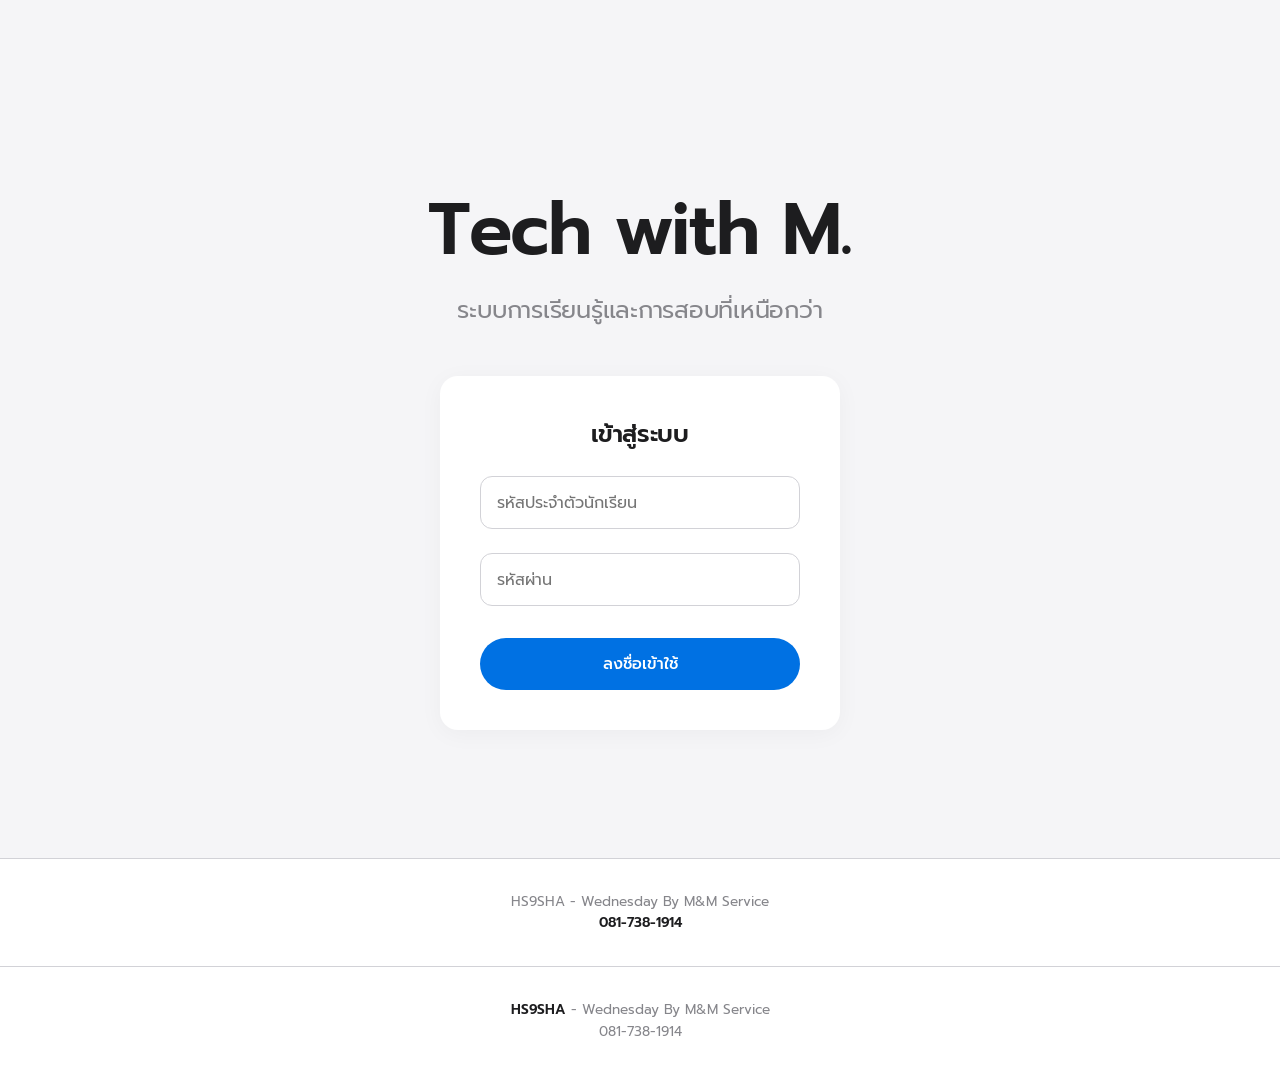
==== index.html @ 978cc664 "Initial commit for Quiz system" ====
<!DOCTYPE html>
<html lang="th">
<head>
    <meta charset="UTF-8">
    <meta name="viewport" content="width=device-width, initial-scale=1.0">
    <title>Tech with M - ระบบสอบออนไลน์</title>
    <link rel="icon" href="favicon.png" type="image/png">
    <link rel="stylesheet" href="css/style.css">
    <style>
        .hero {
            text-align: center;
            padding: 8rem 2rem 5rem;
        }
        .hero h1 {
            font-size: 4.5rem;
            font-weight: 600;
            letter-spacing: -0.02em;
            margin-bottom: 0.5rem;
            color: var(--text-primary);
        }
        .hero p {
            font-size: 1.5rem;
            color: var(--text-secondary);
            font-weight: 400;
            margin-bottom: 3rem;
            letter-spacing: -0.01em;
        }
        .login-card {
            max-width: 400px;
            margin: 0 auto;
        }
        @media (max-width: 768px) {
            .hero h1 { font-size: 3rem; }
            .hero p { font-size: 1.25rem; }
        }
    </style>
</head>
<body>
    <main>
        <div class="hero">
            <h1>Tech with M.</h1>
            <p>ระบบการเรียนรู้และการสอบที่เหนือกว่า</p>
            
            <div class="glass-card login-card">
                <h3 style="margin-bottom: 1.5rem; font-size: 1.5rem;">เข้าสู่ระบบ</h3>
                
                <div id="alert-container"></div>
                
                <form id="login-form">
                    <div class="form-group">
                        <input type="text" id="username" placeholder="รหัสประจำตัวนักเรียน" required>
                    </div>
                    <div class="form-group" style="margin-bottom: 2rem;">
                        <input type="password" id="password" placeholder="รหัสผ่าน" required>
                    </div>
                    <button type="submit" class="btn btn-primary">ลงชื่อเข้าใช้</button>
                </form>
            </div>
        </div>
    </main>
    
    <footer class="custom-footer">
        HS9SHA - Wednesday By M&M Service<br>
        <span>081-738-1914</span>
    </footer>

    <script src="js/app.js"></script>
    <script>
        document.getElementById('login-form').addEventListener('submit', async (e) => {
            e.preventDefault();
            const username = document.getElementById('username').value;
            const password = document.getElementById('password').value;
            
            const res = await apiCall('auth.php', { action: 'login', username, password });
            
            if (res.success) {
                if (res.require_password_change) {
                    window.location.href = 'change_password.html';
                } else {
                    if (res.role === 'teacher') {
                        window.location.href = 'admin/dashboard.html';
                    } else {
                        window.location.href = 'dashboard.html';
                    }
                }
            } else {
                showAlert(res.message);
            }
        });
        
        async function checkAuth() {
            const res = await apiCall('auth.php', { action: 'me' });
            if (res.authenticated) {
                if (res.user.role === 'teacher') {
                    window.location.href = 'admin/dashboard.html';
                } else {
                    window.location.href = 'dashboard.html';
                }
            }
        }
        
        document.addEventListener('DOMContentLoaded', checkAuth);
    </script>
</body>
</html>
---- css/style.css ----
/* css/style.css */
@import url('https://fonts.googleapis.com/css2?family=Prompt:wght@300;400;500;600&display=swap');

:root {
    --bg-light: #f5f5f7;
    --bg-card: #ffffff;
    --text-primary: #1d1d1f;
    --text-secondary: #86868b;
    --accent-blue: #0071e3;
    --accent-blue-hover: #0077ed;
    --border-color: #d2d2d7;
    --success: #34c759;
    --danger: #ff3b30;
}

* {
    margin: 0;
    padding: 0;
    box-sizing: border-box;
    font-family: -apple-system, BlinkMacSystemFont, "Prompt", "Segoe UI", Roboto, Helvetica, Arial, sans-serif;
    -webkit-font-smoothing: antialiased;
}

body {
    background: var(--bg-light);
    color: var(--text-primary);
    min-height: 100vh;
    display: flex;
    flex-direction: column;
}

main {
    flex: 1;
    display: flex;
    flex-direction: column;
    padding: 3rem 2rem;
}

h1, h2, h3, h4 {
    letter-spacing: -0.015em;
    font-weight: 600;
}

/* Apple-style Cards */
.glass-card {
    background: var(--bg-card);
    border-radius: 18px;
    padding: 2.5rem;
    box-shadow: 0 4px 24px rgba(0, 0, 0, 0.04);
    transition: transform 0.3s ease, box-shadow 0.3s ease;
}
.glass-card:hover {
    box-shadow: 0 8px 32px rgba(0, 0, 0, 0.08);
}

/* Forms and Inputs */
.form-group {
    margin-bottom: 1.5rem;
}

label {
    display: block;
    margin-bottom: 0.5rem;
    color: var(--text-primary);
    font-size: 0.95rem;
    font-weight: 500;
}

input[type="text"],
input[type="number"],
input[type="password"],
input[type="file"],
select {
    width: 100%;
    padding: 0.85rem 1rem;
    background: #ffffff;
    border: 1px solid var(--border-color);
    border-radius: 12px;
    color: var(--text-primary);
    font-size: 1rem;
    transition: border-color 0.2s ease, box-shadow 0.2s ease;
}

input:focus, select:focus {
    outline: none;
    border-color: var(--accent-blue);
    box-shadow: 0 0 0 4px rgba(0, 113, 227, 0.2);
}

/* Buttons */
.btn {
    display: inline-block;
    padding: 0.85rem 1.5rem;
    border-radius: 980px; /* Apple pill shape */
    border: none;
    font-weight: 500;
    cursor: pointer;
    transition: all 0.2s ease;
    text-align: center;
    width: 100%;
    font-size: 1rem;
}

.btn-primary {
    background: var(--accent-blue);
    color: white;
}

.btn-primary:hover {
    background: var(--accent-blue-hover);
}

.btn-secondary {
    background: rgba(0,0,0,0.05);
    color: var(--text-primary);
}

.btn-secondary:hover {
    background: rgba(0,0,0,0.1);
}

/* Custom Footer */
.custom-footer {
    text-align: center;
    padding: 2rem;
    margin-top: auto;
    background: var(--bg-card);
    border-top: 1px solid var(--border-color);
    color: var(--text-secondary);
    font-size: 0.85rem;
    line-height: 1.6;
}

.custom-footer span {
    color: var(--text-primary);
    font-weight: 600;
}

/* Alerts / Messages */
.alert {
    padding: 1rem 1.5rem;
    border-radius: 12px;
    margin-bottom: 1.5rem;
    display: none;
    font-weight: 500;
}
.alert.error {
    background: rgba(255, 59, 48, 0.1);
    color: var(--danger);
    display: block;
}
.alert.success {
    background: rgba(52, 199, 89, 0.1);
    color: var(--success);
    display: block;
}

/* Dashboard Styles */
.dashboard-header {
    display: flex;
    justify-content: space-between;
    align-items: center;
    margin-bottom: 3rem;
}
.score-card {
    background: #fbfbfd;
    border: 1px solid var(--border-color);
    border-radius: 14px;
    padding: 1.5rem;
    margin-bottom: 1rem;
    display: flex;
    justify-content: space-between;
    align-items: center;
}
.score-card .title { font-size: 1.1rem; font-weight: 500; }
.score-card .points { font-size: 1.25rem; color: var(--accent-blue); font-weight: 600;}

/* Exam Interface */
#timer-container {
    position: sticky;
    top: 1rem;
    z-index: 100;
    text-align: center;
    margin-bottom: 3rem;
}
.timer-box {
    display: inline-block;
    padding: 0.75rem 2rem;
    background: rgba(255,255,255,0.8);
    border: 1px solid var(--border-color);
    border-radius: 30px;
    font-size: 1.5rem;
    font-weight: 600;
    color: var(--text-primary);
    backdrop-filter: blur(12px);
    -webkit-backdrop-filter: blur(12px);
    box-shadow: 0 4px 15px rgba(0,0,0,0.05);
}
.timer-box.warning {
    color: var(--danger);
    border-color: var(--danger);
}

.question-card {
    margin-bottom: 2rem;
}
.question-text {
    font-size: 1.3rem;
    margin-bottom: 1.5rem;
    line-height: 1.6;
    font-weight: 500;
}
.options-list {
    list-style: none;
}
.option-item {
    margin-bottom: 1rem;
}
.option-label {
    display: flex;
    align-items: center;
    padding: 1.25rem;
    background: #fbfbfd;
    border: 1px solid var(--border-color);
    border-radius: 12px;
    cursor: pointer;
    transition: all 0.2s;
}
.option-label:hover {
    background: #f0f0f2;
}
.option-input {
    margin-right: 1rem;
    transform: scale(1.3);
}
.option-input:checked + .option-text {
    color: var(--accent-blue);
    font-weight: 500;
}

/* Tables */
table {
    width: 100%;
    border-collapse: separate;
    border-spacing: 0;
}
th, td {
    padding: 1rem;
    border-bottom: 1px solid var(--border-color);
}
th {
    font-weight: 600;
    color: var(--text-secondary);
}
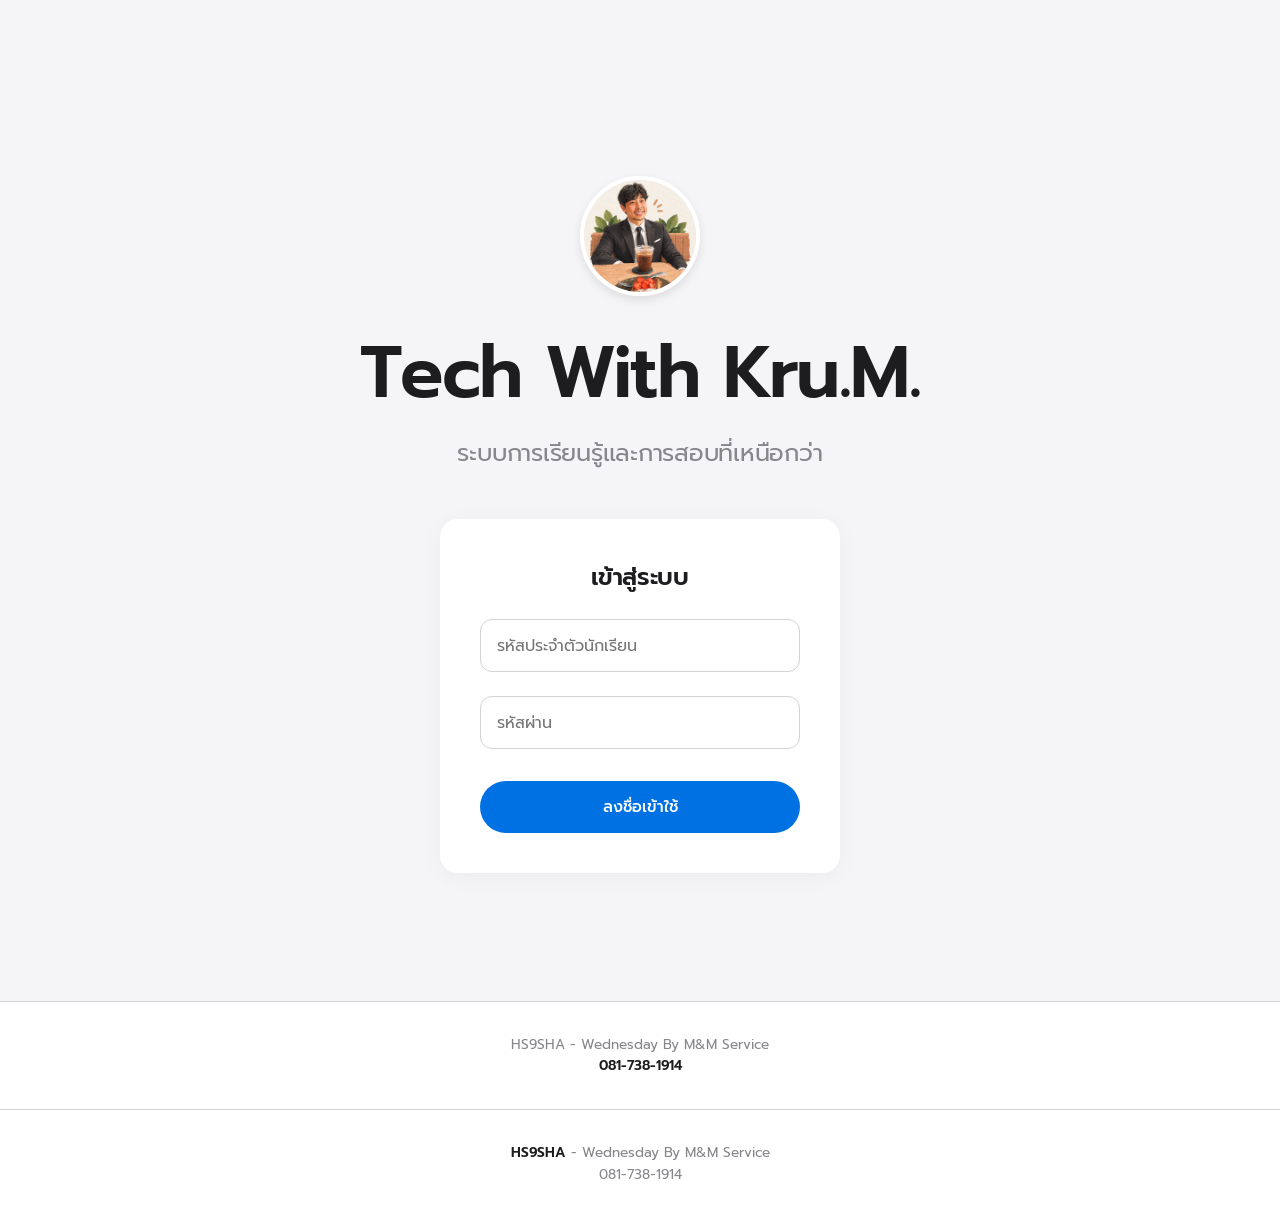
==== commit ba60d03c: "style: personalize system for Kru.M with new name and logo" ====
--- a/index.html
+++ b/index.html
@@ -3,7 +3,7 @@
 <head>
     <meta charset="UTF-8">
     <meta name="viewport" content="width=device-width, initial-scale=1.0">
-    <title>Tech with M - ระบบสอบออนไลน์</title>
+    <title>Tech With Kru.M - ระบบสอบออนไลน์</title>
     <link rel="icon" href="favicon.png" type="image/png">
     <link rel="stylesheet" href="css/style.css">
     <style>
@@ -38,7 +38,8 @@
 <body>
     <main>
         <div class="hero">
-            <h1>Tech with M.</h1>
+            <img src="images/krum_logo.jpg" alt="Kru.M Logo" style="width: 120px; height: 120px; border-radius: 50%; object-fit: cover; margin-bottom: 1rem; border: 4px solid white; box-shadow: 0 4px 10px rgba(0,0,0,0.1);">
+            <h1>Tech With Kru.M.</h1>
             <p>ระบบการเรียนรู้และการสอบที่เหนือกว่า</p>
             
             <div class="glass-card login-card">
--- a/css/style.css
+++ b/css/style.css
@@ -252,3 +252,11 @@
     font-weight: 600;
     color: var(--text-secondary);
 }
+
+/* Protection */
+.protect-exam {
+    -webkit-user-select: none; /* Safari */
+    -ms-user-select: none; /* IE 10 and IE 11 */
+    user-select: none; /* Standard syntax */
+    -webkit-touch-callout: none; /* iOS Safari (disable long press popup) */
+}
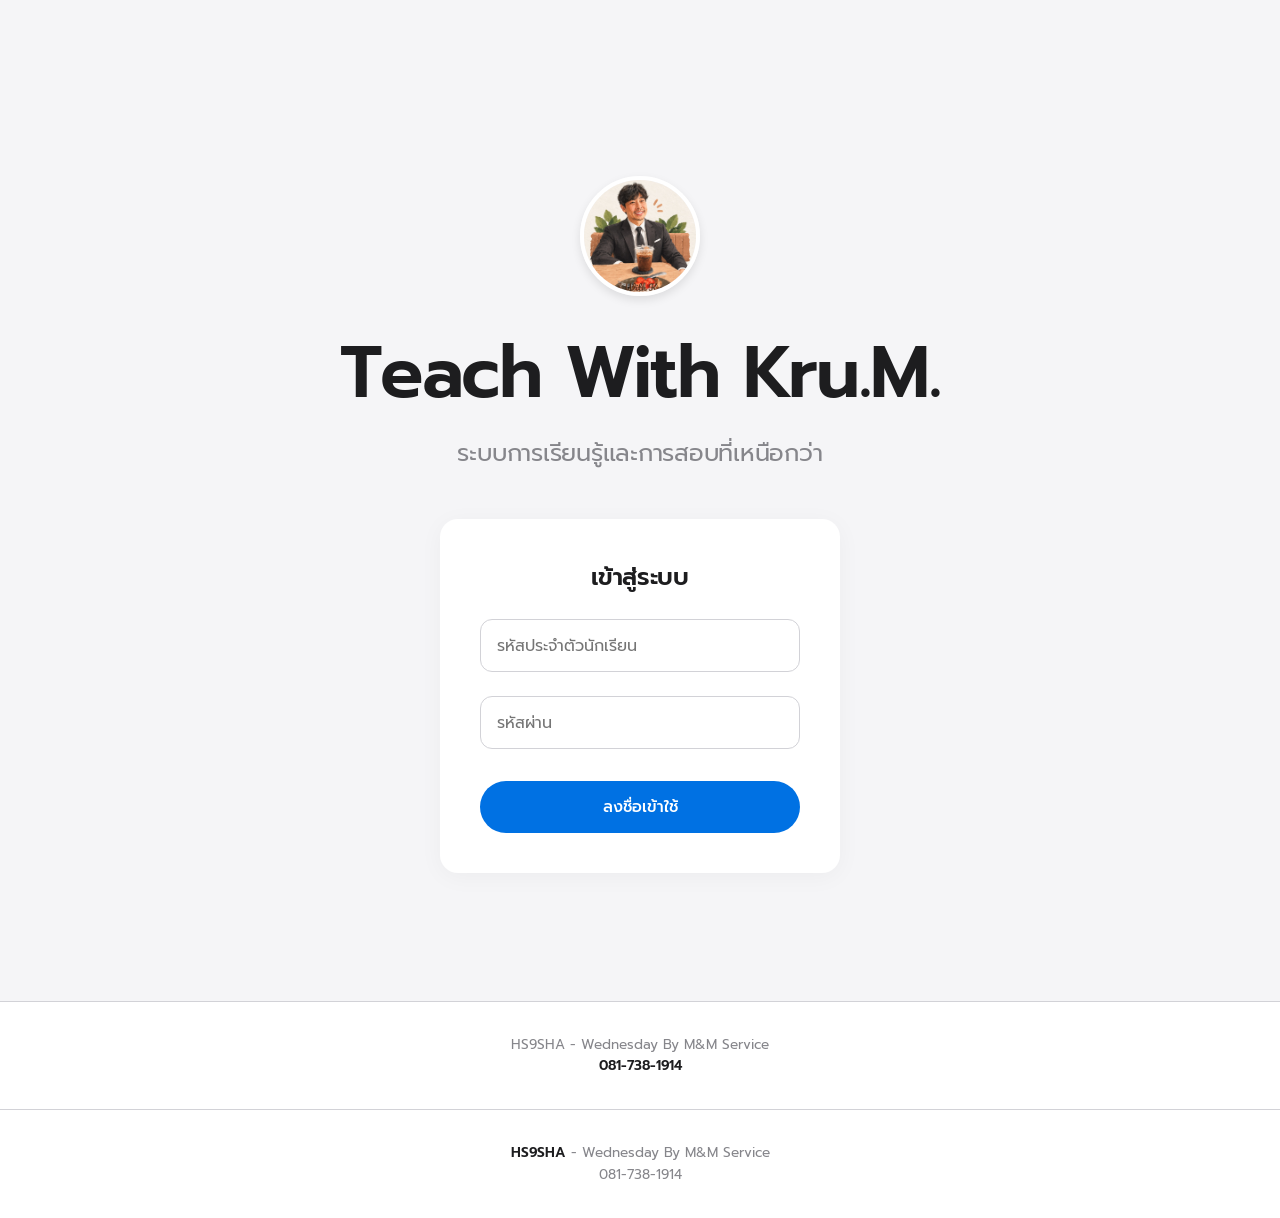
==== commit ffcbed83: "style: embed Teach With Kru.M text in logo and fix typo" ====
--- a/index.html
+++ b/index.html
@@ -3,7 +3,7 @@
 <head>
     <meta charset="UTF-8">
     <meta name="viewport" content="width=device-width, initial-scale=1.0">
-    <title>Tech With Kru.M - ระบบสอบออนไลน์</title>
+    <title>Teach With Kru.M - ระบบสอบออนไลน์</title>
     <link rel="icon" href="favicon.png" type="image/png">
     <link rel="stylesheet" href="css/style.css">
     <style>
@@ -39,7 +39,7 @@
     <main>
         <div class="hero">
             <img src="images/krum_logo.jpg" alt="Kru.M Logo" style="width: 120px; height: 120px; border-radius: 50%; object-fit: cover; margin-bottom: 1rem; border: 4px solid white; box-shadow: 0 4px 10px rgba(0,0,0,0.1);">
-            <h1>Tech With Kru.M.</h1>
+            <h1>Teach With Kru.M.</h1>
             <p>ระบบการเรียนรู้และการสอบที่เหนือกว่า</p>
             
             <div class="glass-card login-card">
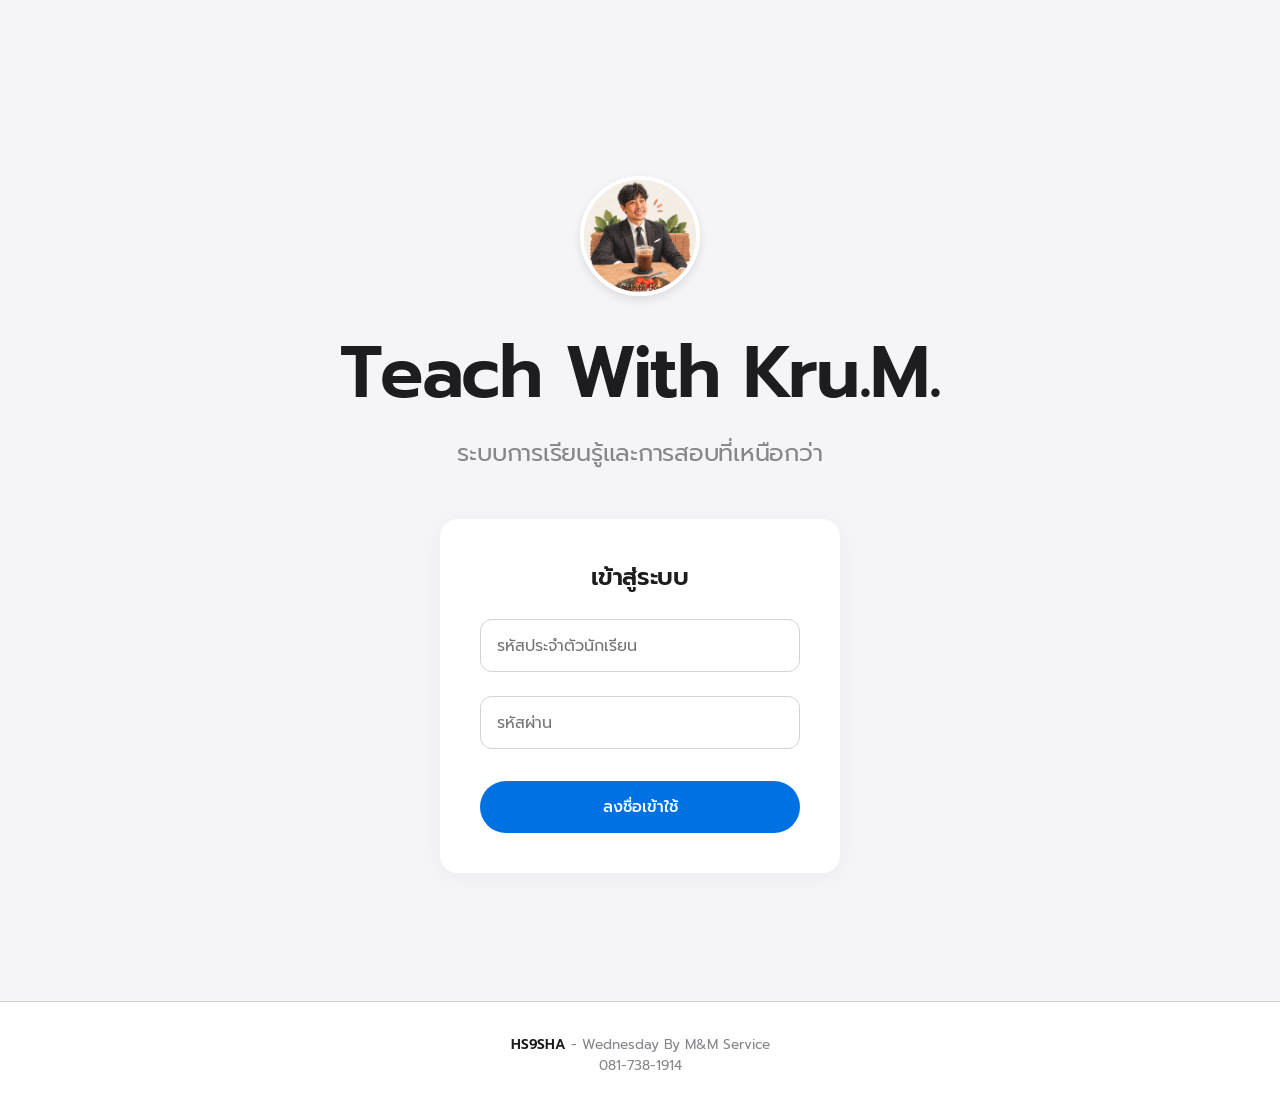
==== commit 4655885b: "ui: Remove duplicate hardcoded footer in login page" ====
--- a/index.html
+++ b/index.html
@@ -60,10 +60,7 @@
         </div>
     </main>
     
-    <footer class="custom-footer">
-        HS9SHA - Wednesday By M&M Service<br>
-        <span>081-738-1914</span>
-    </footer>
+
 
     <script src="js/app.js"></script>
     <script>
